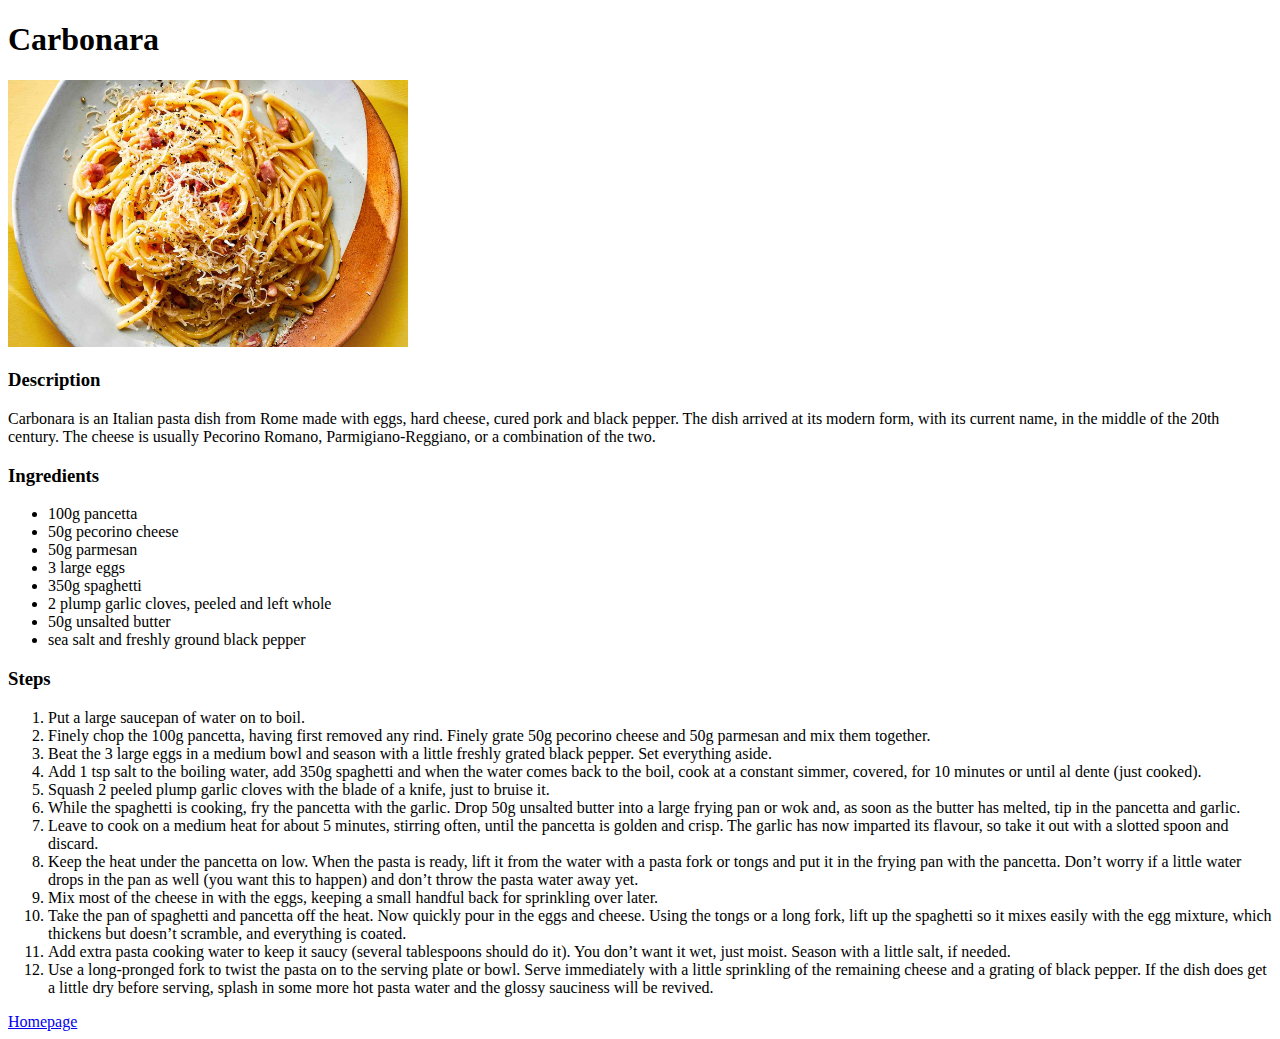
==== recipes/carbonara.html @ 49449181 "Made Website" ====
<!DOCTYPE html>
<html lang="en">
<head>
    <meta charset="UTF-8">
    <meta http-equiv="X-UA-Compatible" content="IE=edge">
    <meta name="viewport" content="width=device-width, initial-scale=1.0">
    <title>Carbonara</title>
</head>
<body>
    <h1>Carbonara</h1>
    <img src="../carbonara.png" alt="A picture of Carbonara" width="400px">
    <h3>Description</h3>
    <p>Carbonara is an Italian pasta dish from Rome made with eggs, hard cheese, cured pork and black pepper. The dish arrived at its modern form, with its current name, in the middle of the 20th century. The cheese is usually Pecorino Romano, Parmigiano-Reggiano, or a combination of the two.</p>
    <h3>Ingredients</h3>
    <ul>
        <li>100g pancetta</li>
        <li>50g pecorino cheese</li>
        <li>50g parmesan</li>
        <li>3 large eggs</li>
        <li>350g spaghetti</li>
        <li>2 plump garlic cloves, peeled and left whole</li>
        <li>50g unsalted butter</li>
        <li>sea salt and freshly ground black pepper</li>
    </ul>
    <h3>Steps</h3>
    <ol>
        <li>Put a large saucepan of water on to boil.</li>
        <li>Finely chop the 100g pancetta, having first removed any rind. Finely grate 50g pecorino cheese and 50g parmesan and mix them together.</li>
        <li>Beat the 3 large eggs in a medium bowl and season with a little freshly grated black pepper. Set everything aside.</li>
        <li>Add 1 tsp salt to the boiling water, add 350g spaghetti and when the water comes back to the boil, cook at a constant simmer, covered, for 10 minutes or until al dente (just cooked).</li>
        <li>Squash 2 peeled plump garlic cloves with the blade of a knife, just to bruise it.</li>
        <li>While the spaghetti is cooking, fry the pancetta with the garlic. Drop 50g unsalted butter into a large frying pan or wok and, as soon as the butter has melted, tip in the pancetta and garlic.</li>
        <li>Leave to cook on a medium heat for about 5 minutes, stirring often, until the pancetta is golden and crisp. The garlic has now imparted its flavour, so take it out with a slotted spoon and discard.</li>
        <li>Keep the heat under the pancetta on low. When the pasta is ready, lift it from the water with a pasta fork or tongs and put it in the frying pan with the pancetta. Don’t worry if a little water drops in the pan as well (you want this to happen) and don’t throw the pasta water away yet.</li>
        <li>Mix most of the cheese in with the eggs, keeping a small handful back for sprinkling over later.</li>
        <li>Take the pan of spaghetti and pancetta off the heat. Now quickly pour in the eggs and cheese. Using the tongs or a long fork, lift up the spaghetti so it mixes easily with the egg mixture, which thickens but doesn’t scramble, and everything is coated.</li>
        <li>Add extra pasta cooking water to keep it saucy (several tablespoons should do it). You don’t want it wet, just moist. Season with a little salt, if needed.</li>
        <li>Use a long-pronged fork to twist the pasta on to the serving plate or bowl. Serve immediately with a little sprinkling of the remaining cheese and a grating of black pepper. If the dish does get a little dry before serving, splash in some more hot pasta water and the glossy sauciness will be revived.</li>
    </ol>
    <a href="../index.html">Homepage</a>
</body>
</html>
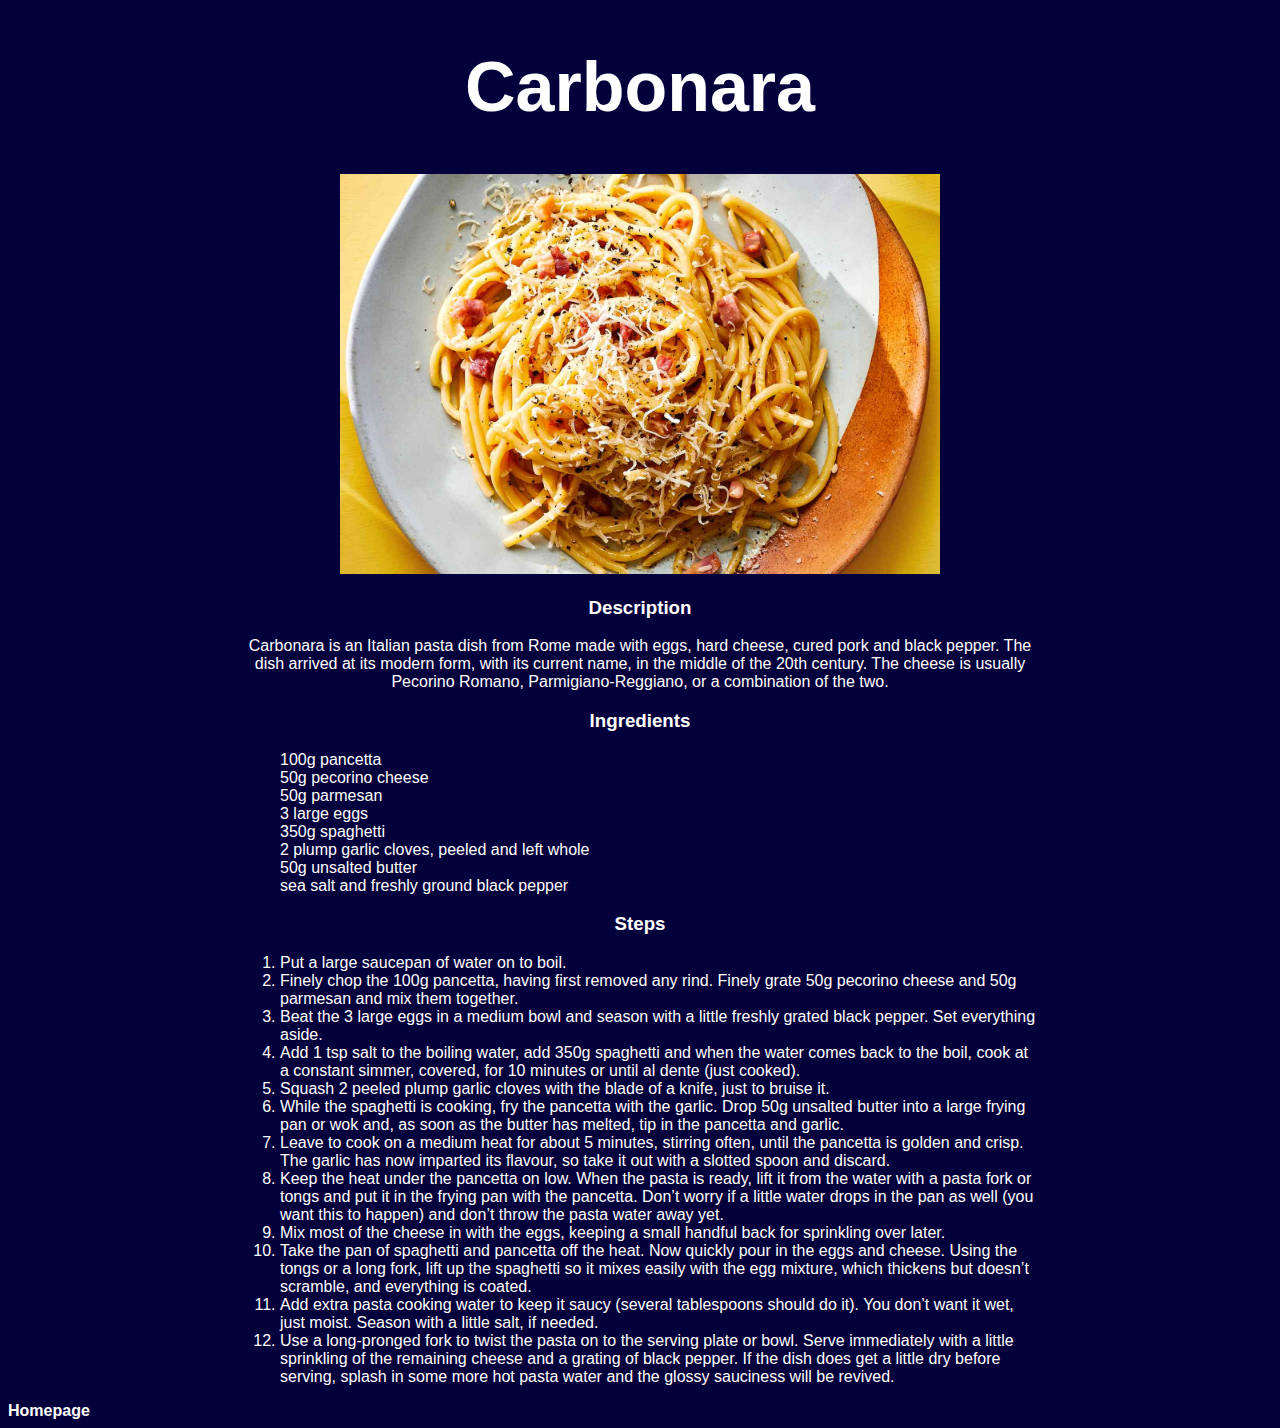
==== commit 2b1ac1e7: "Styled Carbonara page" ====
--- a/recipes/carbonara.html
+++ b/recipes/carbonara.html
@@ -5,38 +5,42 @@
     <meta http-equiv="X-UA-Compatible" content="IE=edge">
     <meta name="viewport" content="width=device-width, initial-scale=1.0">
     <title>Carbonara</title>
+    <link rel="stylesheet" href="../styles.css">
 </head>
 <body>
-    <h1>Carbonara</h1>
-    <img src="../carbonara.png" alt="A picture of Carbonara" width="400px">
-    <h3>Description</h3>
-    <p>Carbonara is an Italian pasta dish from Rome made with eggs, hard cheese, cured pork and black pepper. The dish arrived at its modern form, with its current name, in the middle of the 20th century. The cheese is usually Pecorino Romano, Parmigiano-Reggiano, or a combination of the two.</p>
-    <h3>Ingredients</h3>
-    <ul>
-        <li>100g pancetta</li>
-        <li>50g pecorino cheese</li>
-        <li>50g parmesan</li>
-        <li>3 large eggs</li>
-        <li>350g spaghetti</li>
-        <li>2 plump garlic cloves, peeled and left whole</li>
-        <li>50g unsalted butter</li>
-        <li>sea salt and freshly ground black pepper</li>
-    </ul>
-    <h3>Steps</h3>
-    <ol>
-        <li>Put a large saucepan of water on to boil.</li>
-        <li>Finely chop the 100g pancetta, having first removed any rind. Finely grate 50g pecorino cheese and 50g parmesan and mix them together.</li>
-        <li>Beat the 3 large eggs in a medium bowl and season with a little freshly grated black pepper. Set everything aside.</li>
-        <li>Add 1 tsp salt to the boiling water, add 350g spaghetti and when the water comes back to the boil, cook at a constant simmer, covered, for 10 minutes or until al dente (just cooked).</li>
-        <li>Squash 2 peeled plump garlic cloves with the blade of a knife, just to bruise it.</li>
-        <li>While the spaghetti is cooking, fry the pancetta with the garlic. Drop 50g unsalted butter into a large frying pan or wok and, as soon as the butter has melted, tip in the pancetta and garlic.</li>
-        <li>Leave to cook on a medium heat for about 5 minutes, stirring often, until the pancetta is golden and crisp. The garlic has now imparted its flavour, so take it out with a slotted spoon and discard.</li>
-        <li>Keep the heat under the pancetta on low. When the pasta is ready, lift it from the water with a pasta fork or tongs and put it in the frying pan with the pancetta. Don’t worry if a little water drops in the pan as well (you want this to happen) and don’t throw the pasta water away yet.</li>
-        <li>Mix most of the cheese in with the eggs, keeping a small handful back for sprinkling over later.</li>
-        <li>Take the pan of spaghetti and pancetta off the heat. Now quickly pour in the eggs and cheese. Using the tongs or a long fork, lift up the spaghetti so it mixes easily with the egg mixture, which thickens but doesn’t scramble, and everything is coated.</li>
-        <li>Add extra pasta cooking water to keep it saucy (several tablespoons should do it). You don’t want it wet, just moist. Season with a little salt, if needed.</li>
-        <li>Use a long-pronged fork to twist the pasta on to the serving plate or bowl. Serve immediately with a little sprinkling of the remaining cheese and a grating of black pepper. If the dish does get a little dry before serving, splash in some more hot pasta water and the glossy sauciness will be revived.</li>
-    </ol>
-    <a href="../index.html">Homepage</a>
+    <div class="main-content">
+        <h1>Carbonara</h1>
+        <img src="../carbonara.png" alt="A picture of Carbonara" width="600px">
+        <h3>Description</h3>
+        <p>Carbonara is an Italian pasta dish from Rome made with eggs, hard cheese, cured pork and black pepper. The dish arrived at its modern form, with its current name, in the middle of the 20th century. The cheese is usually Pecorino Romano, Parmigiano-Reggiano, or a combination of the two.</p>
+        <h3>Ingredients</h3>
+        <ul class="ingredients">
+            <li>100g pancetta</li>
+            <li>50g pecorino cheese</li>
+            <li>50g parmesan</li>
+            <li>3 large eggs</li>
+            <li>350g spaghetti</li>
+            <li>2 plump garlic cloves, peeled and left whole</li>
+            <li>50g unsalted butter</li>
+            <li>sea salt and freshly ground black pepper</li>
+        </ul>
+        <h3>Steps</h3>
+        <ol class="steps">
+            <li>Put a large saucepan of water on to boil.</li>
+            <li>Finely chop the 100g pancetta, having first removed any rind. Finely grate 50g pecorino cheese and 50g parmesan and mix them together.</li>
+            <li>Beat the 3 large eggs in a medium bowl and season with a little freshly grated black pepper. Set everything aside.</li>
+            <li>Add 1 tsp salt to the boiling water, add 350g spaghetti and when the water comes back to the boil, cook at a constant simmer, covered, for 10 minutes or until al dente (just cooked).</li>
+            <li>Squash 2 peeled plump garlic cloves with the blade of a knife, just to bruise it.</li>
+            <li>While the spaghetti is cooking, fry the pancetta with the garlic. Drop 50g unsalted butter into a large frying pan or wok and, as soon as the butter has melted, tip in the pancetta and garlic.</li>
+            <li>Leave to cook on a medium heat for about 5 minutes, stirring often, until the pancetta is golden and crisp. The garlic has now imparted its flavour, so take it out with a slotted spoon and discard.</li>
+            <li>Keep the heat under the pancetta on low. When the pasta is ready, lift it from the water with a pasta fork or tongs and put it in the frying pan with the pancetta. Don’t worry if a little water drops in the pan as well (you want this to happen) and don’t throw the pasta water away yet.</li>
+            <li>Mix most of the cheese in with the eggs, keeping a small handful back for sprinkling over later.</li>
+            <li>Take the pan of spaghetti and pancetta off the heat. Now quickly pour in the eggs and cheese. Using the tongs or a long fork, lift up the spaghetti so it mixes easily with the egg mixture, which thickens but doesn’t scramble, and everything is coated.</li>
+            <li>Add extra pasta cooking water to keep it saucy (several tablespoons should do it). You don’t want it wet, just moist. Season with a little salt, if needed.</li>
+            <li>Use a long-pronged fork to twist the pasta on to the serving plate or bowl. Serve immediately with a little sprinkling of the remaining cheese and a grating of black pepper. If the dish does get a little dry before serving, splash in some more hot pasta water and the glossy sauciness will be revived.</li>
+        </ol>
+    </div>
+        
+    <a href="../index.html" class="homepagedirect">Homepage</a>
 </body>
 </html>--- a/styles.css
+++ b/styles.css
@@ -0,0 +1,85 @@
+* {
+    font-family:Poppins, sans-serif;
+    color: white;
+    user-select: none;
+    font-weight: 500;
+}
+
+ul{
+    text-decoration: none;
+    list-style: none;  
+    text-align: center;
+}
+
+a:visited, a:link {
+    text-decoration: none;
+    font-style: normal;
+    color: rgb(255, 255, 255);
+    transition: 300ms;
+}
+
+
+li a:hover {
+    opacity: 60%;
+    font-size: 45px;
+    transition: 300ms;
+}
+
+li a {
+    font-weight: bold;
+    font-size: 40px;}
+
+body {
+    background-color: rgb(4, 0, 59);
+}
+
+
+h1 {
+    font-weight: 900;
+    font-size: 70px;
+    text-align: center;
+}
+
+#footer {
+    margin-top: 500px;
+    padding-left: 30px;
+    font-weight: 800;
+}
+
+footer span a {
+    color: rgb(167, 167, 167);
+}
+
+footer span a:hover {
+    opacity: 60%;
+    transition: 300ms;
+    cursor: pointer;
+}
+
+.main-content {
+    text-align: center;
+    width: 800px;
+    margin: auto;
+}
+
+.ingredients {
+    text-align: left;
+}
+
+.steps {
+    text-align: left;
+}
+
+.homepagedirect {
+    font-weight: 600;
+}
+
+.homepagedirect:hover {
+    opacity: 60%;
+    font-size: 20px;
+    transition: 300ms;
+}
+
+h3 {
+    font-weight: 600;
+}